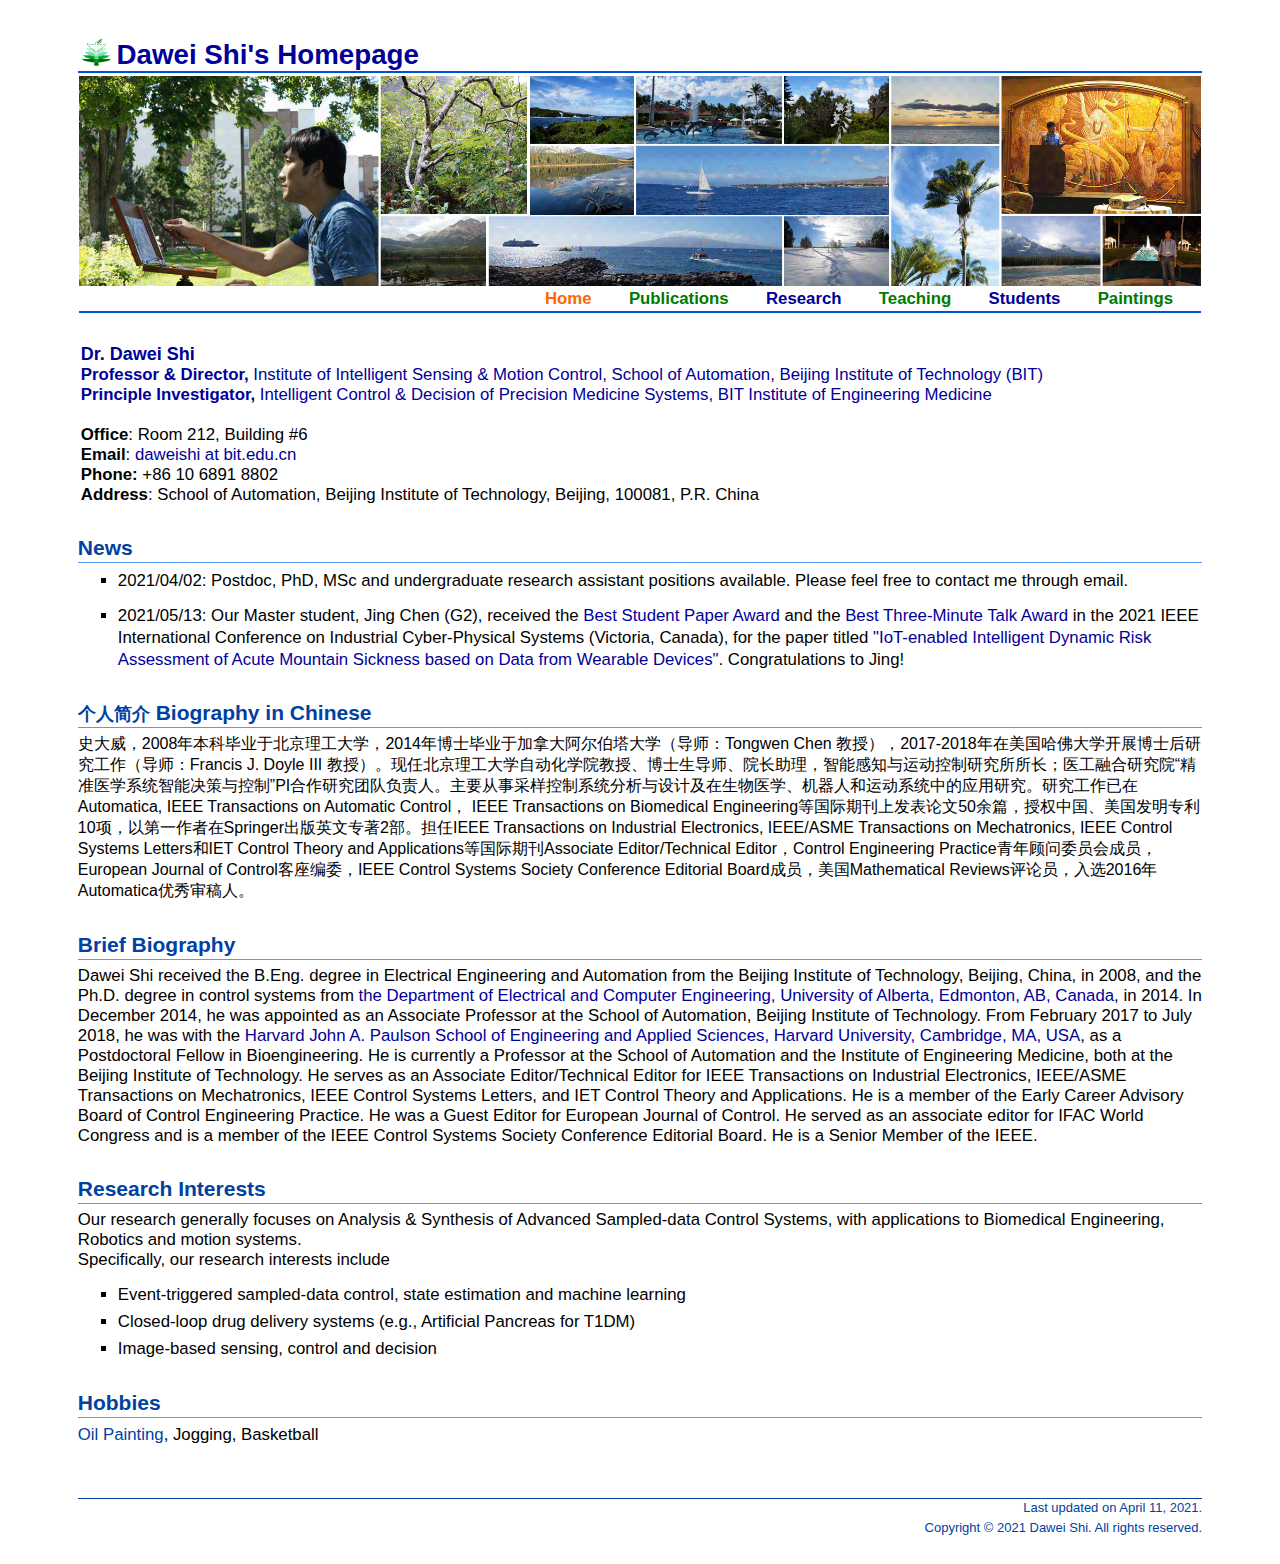
==== index.html @ c406b907 "Add files via upload" ====
<!DOCTYPE html PUBLIC "-//W3C//DTD XHTML 1.1//EN"
  "http://www.w3.org/TR/xhtml11/DTD/xhtml11.dtd">

<html xmlns="http://www.w3.org/1999/xhtml" 
xmlns:wb="http://open.weibo.com/wb"
xml:lang="en">


<head>
<meta content="Dawei Shi,Dawei Shi's Homepage,event-triggered state estimation and control, sampled-data systems, artificial pancreas, biomedical engineering" name="keywords"/>
<meta content="Dawei Shi's Homepage" name="description"/>
<meta content="Dawei Shi" name="author"/>
<meta name="generator" content="jemdoc, see http://jemdoc.jaboc.net/" />
<meta http-equiv="Content-Type" content="text/html;charset=utf-8" />
<script src="http://tjs.sjs.sinajs.cn/open/api/js/wb.js" type="text/javascript" charset="utf-8"></script>
<link href="BIT1.ico" rel="shortcut icon" type="image/x-icon" /><link rel="stylesheet" href="jemdoc.css" type="text/css" />
<link rel="stylesheet" href="afdavid.css" type="text/css" />

<!--,
<style type="text/css">
.afdiv{
background-image:url("00.jpg");
        background-position: 0% 0%;
background-repeat:repeat-y;
background-size:100%;
}
</style>
-->


<title>Dawei Shi's Homepage</title>
</head>
<body>

<div class="afdiv">

</br>
<table class="imgtable" style="table-layout:fixed;" >
<COL WIDTH=6%><COL WIDTH=88%><COL WIDTH=6%>
<tr valign="top">
<td width=300></td>




<td width=1180>
<div id="toptitle">
<h1><img src="BIT.gif" width="36" style="border: 0px; margin-bottom: -0.2em; margin-right: 0.1em;" /><font color="#000099">Dawei Shi's Homepage</font></h1>
</div>
<table class="imgtable">
<tr>
<td width="100%"><img style="margin-top: 0.0em; display:block; width: 100%; height: 0.38*width;" src="afdavid.gif"></td>
</tr>
<tr>
<td width="100%">
<p align="right">
<a href="index.html"><font color="#ff6600"> <b>Home </b></font>   </a>&nbsp;&nbsp;&nbsp;&nbsp;&nbsp;&nbsp;
<a href="publications.html"><font color="#007a00"> <b>Publications </b></font>   </a>&nbsp;&nbsp;&nbsp;&nbsp;&nbsp;&nbsp;
<a href="research.html"><font color="#000099"> <b>Research </b></font>   </a>&nbsp;&nbsp;&nbsp;&nbsp;&nbsp;&nbsp;
<a href="teaching.html"><font color="#007a00"> <b> Teaching </b> </font> </a>&nbsp;&nbsp;&nbsp;&nbsp;&nbsp;&nbsp;
<a href="students.html"><font color="#000099"> <b> Students </b> </font> </a>&nbsp;&nbsp;&nbsp;&nbsp;&nbsp;&nbsp;
<a href="paintings.html"><font color="#007a00"> <b> Paintings</b></font></a>&nbsp;&nbsp;&nbsp;&nbsp;&nbsp;&nbsp;</p>
</td>
</tr>
<tr>
<td width="100%">
<div style="margin-top: -0.81em;padding:0; width:100%;height:1px;background-color:#0050d5;"></div>
<div style="margin:0;padding:0; width:100%;height:1px;background-color:#0050d5;"></div></td></tr>
</table>




<table class="imgtable"><tr><td>
 
<td align="left"><b><font color="#000099" size="4">Dr. Dawei Shi </font> </b> <br/> 
 <b> <font color="#000099">Professor & Director,</b></font> <font color="#000099">Institute of Intelligent Sensing & Motion Control, School of Automation, Beijing Institute of Technology (BIT)</font> <br/> 
 <b><font color="#000099">Principle Investigator, </font> </b>
<font color="#000099">Intelligent Control & Decision of Precision Medicine Systems, BIT Institute of Engineering Medicine</font> <br/><br/>

<!--, supervised by Dr. Tongwen Chen-->


<b>Office</b>: Room 212, Building #6<br />

 

<b>Email</b>: <a href="mailto:daweishi@bit.edu.cn"> <font color="#000099"> daweishi at bit.edu.cn</font> </a><br />

<b>Phone:</b> +86 10 6891 8802    &nbsp;&nbsp; <br />
<b>Address</b>: School of Automation,
Beijing Institute of Technology,
Beijing, 100081, P.R. China<br />
</td></tr></table>

<h2>News</h2>

<ul><li><p>2021/04/02: Postdoc, PhD, MSc and undergraduate research assistant positions available. Please feel free to contact me through email.</p>
</li></ul>

<ul><li><p>2021/05/13: Our Master student, Jing Chen (G2), received the <font color="#000099">Best Student Paper Award</font> and the <font color="#000099">Best Three-Minute Talk Award</font> in the 2021 IEEE International Conference on Industrial Cyber-Physical Systems (Victoria, Canada), for the paper titled <font color="#000099">"IoT-enabled Intelligent Dynamic Risk Assessment of Acute Mountain Sickness based on Data from Wearable Devices"</font>. Congratulations to Jing! </p>
</li></ul>

 <h2><font size="4"; font-family="SimSun">个人简介</font> Biography in Chinese</h2>
 
<font size="3">
史大威，2008年本科毕业于北京理工大学，2014年博士毕业于加拿大阿尔伯塔大学（导师：Tongwen Chen 教授），2017-2018年在美国哈佛大学开展博士后研究工作（导师：Francis J. Doyle III 教授）。现任北京理工大学自动化学院教授、博士生导师、院长助理，智能感知与运动控制研究所所长；医工融合研究院“精准医学系统智能决策与控制”PI合作研究团队负责人。主要从事采样控制系统分析与设计及在生物医学、机器人和运动系统中的应用研究。研究工作已在Automatica, IEEE Transactions on Automatic Control， IEEE Transactions on Biomedical Engineering等国际期刊上发表论文50余篇，授权中国、美国发明专利10项，以第一作者在Springer出版英文专著2部。担任IEEE Transactions on Industrial Electronics, IEEE/ASME Transactions on Mechatronics, IEEE Control Systems Letters和IET Control Theory and Applications等国际期刊Associate Editor/Technical Editor，Control Engineering Practice青年顾问委员会成员，European Journal of Control客座编委，IEEE Control Systems Society Conference Editorial Board成员，美国Mathematical Reviews评论员，入选2016年Automatica优秀审稿人。 
</font> 
  
 <h2>Brief Biography</h2>


Dawei Shi received the B.Eng. degree in Electrical Engineering and Automation from the Beijing Institute of Technology, Beijing, China, in 2008, and the Ph.D. degree in control systems from <font color="#000099">the Department of Electrical and Computer Engineering, University of Alberta, Edmonton, AB, Canada</font>, in 2014. In December 2014, he was appointed as an Associate Professor at the School of Automation, Beijing Institute of Technology. From February 2017 to July 2018, he was with the <font color="#000099">Harvard John A. Paulson School of Engineering and Applied Sciences, Harvard University, Cambridge, MA, USA</font>, as a Postdoctoral Fellow in Bioengineering. He is currently a Professor at the School of Automation and the Institute of Engineering Medicine, both at the Beijing Institute of Technology.  
  
He serves as an Associate Editor/Technical Editor for IEEE Transactions on Industrial Electronics, IEEE/ASME Transactions on Mechatronics, IEEE Control Systems Letters, and IET Control Theory and Applications. He is a member of the Early Career Advisory Board of Control Engineering Practice. He was a Guest Editor for European Journal of Control. He served as an associate editor for IFAC World Congress and  is a member of the IEEE Control Systems Society Conference Editorial Board. He is a Senior Member of the IEEE.


<h2>Research Interests</h2>

Our research generally focuses on Analysis & Synthesis of Advanced Sampled-data Control Systems, with applications to Biomedical Engineering, Robotics and  motion systems. <br /> Specifically, our research interests include

<p style="line-height:200%; margin-top:2%;">
<ul>
<li><p>Event-triggered sampled-data control, state estimation and machine learning</p>
</li>
<li><p>Closed-loop drug delivery systems (e.g., Artificial Pancreas for T1DM)</p>
</li>
<li><p>Image-based sensing, control and decision</p>
</li>
</ul>
</p>



 

<h2>Hobbies</h2>
<p>
<a href="paintings.html">Oil Painting</a>,  Jogging,  Basketball 
</p>



<!-- <p align="right">
"Chasing the most beautiful landscape, the most authentic sound, the most incisive colors, and the most insightful  results."
</p> -->


<div id="footer">
 

<div id="footer-text" align="right"> <p>Last updated on April 11, 2021.</p> <p style="margin-top:-0.6em">Copyright &copy 2021 Dawei Shi. All rights reserved.</p></div>
</div>

</td>
<td width=300></td>
</table>

</div>
</body>
</html>
---- jemdoc.css ----
/* Default css file for jemdoc. */

table#tlayout {
    border: none;
    border-collapse: separate;
    background: white;
}

body {
	background: white;
	font-family: Georgia, serif;
	padding-bottom: 8px;
	margin: 0;
}

body { font-family: Calibri, Segoe, "Segoe UI", Helvetica, Optima, Arial, sans-serif !important; font-size:105%}

#layout-menu {
	background: #f6f6f6;
	border: 1px solid #dddddd;
	padding-top: 0.5em;
	padding-left: 8px;
	padding-right: 8px;
	font-size: 1.0em;
	width: auto;
	white-space: nowrap;
    text-align: left;
    vertical-align: top;
}

#layout-menu td {
	background: #f4f4f4;
    vertical-align: top;
}

#layout-content {
	padding-top: 0.0em;
	padding-left: 1.0em;
	padding-right: 1.0em;
    border: none;
    background: white;
    text-align: left;
    vertical-align: top;
}

#layout-menu a {
	line-height: 1.5em;
	margin-left: 0.5em;
}

tt {
    background: #ffffdd;
}

pre, tt {
	font-size: 90%;
	font-family: monaco, monospace;
}

a, a > tt {
	color: #224b8d;
	text-decoration: none;
}

a:hover {
	border-bottom: 1px gray dotted;
}

#layout-menu a.current:link, #layout-menu a.current:visited {
	color: #022b6d;
	border-bottom: 1px gray solid;
}
#layout-menu a:link, #layout-menu a:visited, #layout-menu a:hover {
	color: #527bbd;
	text-decoration: none;
}
#layout-menu a:hover {
	text-decoration: none;
}

div.menu-category {
	border-bottom: 1px solid gray;
	margin-top: 0.8em;
	padding-top: 0.2em;
	padding-bottom: 0.1em;
	font-weight: bold;
}

div.menu-item {
	padding-left: 16px;
	text-indent: -16px;
}

div#toptitle {
	padding-bottom: 0em;
	margin-bottom: 0em;
	border-bottom: 2px solid;
}

/* Reduce space if we begin the page with a title. */
div#toptitle + h2, div#toptitle + h3 {
	margin-top: -0.7em;
}

div#subtitle {
	margin-top: 0.0em;
	margin-bottom: 0.0em;
	padding-top: 0em;
	padding-bottom: 0.1em;
}

em {
	font-style: italic;
}

strong {
	font-weight: bold;
}


h1, h2, h3 {
	color: #6d5df5;
	margin-top: 0.7em;
	margin-bottom: 0.3em;
	padding-bottom: 0.2em;
	line-height: 1.0;
	padding-top: 0.5em;
	border-bottom: 1px solid #aaaaaa;
}

h1 {
	font-size: 165%;
}

h2 {
	padding-top: 0.8em;
	font-size: 125%;
}

h2 + h3 {
    padding-top: 0.2em;
}

h3 {
	font-size: 110%;
	border-bottom: none;
}

p {
	margin-top: 0.0em;
	margin-bottom: 0.8em;
	padding: 0;
	line-height: 1.3;
}

pre {
	padding: 0;
	margin: 0;
}

div#footer {
	font-size: small;
	border-top: 1px solid #0041a1;
	padding-top: 0.1em;
	margin-top: 4.0em;
	color: #0041a1;
}

div#footer a {
	color: #80a0b0;
}

div#footer-text {
	float: right;
	padding-bottom: 8px;
}

ul, ol, dl {
	margin-top: 0.2em;
	padding-top: 0;
	margin-bottom: 0.8em;
}

dt {
	margin-top: 0.5em;
	margin-bottom: 0;
}

dl {
	margin-left: 20px;
}

dd {
	color: #222222;
}

dd > *:first-child {
	margin-top: 0;
}

ul {
	list-style-position: outside;
	list-style-type: square;
}

p + ul, p + ol {
	margin-top: -0.5em;
}

li ul, li ol {
	margin-top: -0.3em;
}

ol {
	list-style-position: outside;
	list-style-type: decimal;
}

li p, dd p {
	margin-bottom: 0.3em;
}


ol ol {
	list-style-type: lower-alpha;
}

ol ol ol {
	list-style-type: lower-roman;
}

p + div.codeblock {
	margin-top: -0.6em;
}

div.codeblock, div.infoblock {
	margin-right: 0%;
	margin-top: 1.2em;
	margin-bottom: 1.3em;
}

div.blocktitle {
	font-weight: bold;
	color: #cd7b62;
	margin-top: 1.2em;
	margin-bottom: 0.1em;
}

div.blockcontent {
	border: 1px solid silver;
	padding: 0.3em 0.5em;
}

div.infoblock > div.blockcontent {
	background: #ffffee;
}

div.blockcontent p + ul, div.blockcontent p + ol {
	margin-top: 0.4em;
}

div.infoblock p {
	margin-bottom: 0em;
}

div.infoblock li p, div.infoblock dd p {
	margin-bottom: 0.5em;
}

div.infoblock p + p {
	margin-top: 0.8em;
}

div.codeblock > div.blockcontent {
	background: #f6f6f6;
}

span.pycommand {
	color: #000070;
}

span.statement {
	color: #008800;
}
span.builtin {
	color: #000088;
}
span.special {
	color: #990000;
}
span.operator {
	color: #880000;
}
span.error {
	color: #aa0000;
}
span.comment, span.comment > *, span.string, span.string > * {
	color: #606060;
}

@media print {
	#layout-menu { display: none; }
}

#fwtitle {
	margin: 2px;
}

#fwtitle #toptitle {
	padding-left: 0.5em;
	margin-bottom: 0.5em;
}

#layout-content h1:first-child, #layout-content h2:first-child, #layout-content h3:first-child {
	margin-top: -0.7em;
}

div#toptitle h1, #layout-content div#toptitle h1 {
	margin-bottom: 0.0em;
	padding-bottom: 0.1em;
	padding-top: 0;
	margin-top: 0.5em;
	border-bottom: none;
}

img.eq {
	padding: 0;
	padding-left: 0.1em;
	padding-right: 0.1em;
	margin: 0;
}

img.eqwl {
	padding-left: 2em;
	padding-top: 0.6em;
	padding-bottom: 0.2em;
	margin: 0;
}

table {
    border: 2px solid black;
    border-collapse: collapse;
}

td {
    padding: 2px;
    padding-left: 0.5em;
    padding-right: 0.5em;
    text-align: center;
    border: 1px solid gray;
}

table + table {
    margin-top: 1em;
}

tr.heading {
    font-weight: bold;
    border-bottom: 2px solid black;
}

img {
    border: none;
}

table.imgtable1, table.imgtable1 td {
    border: none;
    text-align: center;
}

table.imgtable, table.imgtable td {
    border: none;
    text-align: left;
    padding: 1px;
}
---- afdavid.css ----
/* Extra css file for personal jemdoc customizations. */
/* Copyright (C) Jacob Mattingley 2007. */
/* Further customerized by afdavid for personal website use*/

#mytd {display: block; float:right; clear:both; padding:0px; margin:0px}

#layout-menu {
	width: 90px;
}

dl {
    margin-left: 2em;
}

a, a > tt {
	color: #0041a1;
}
a:hover {
	border-bottom: 1px #305080 dotted;
}

div#toptitle {
	margin-bottom: 0.1em;
	border-bottom-color: #0050d5;
}

h1, h2, h3, #layout-menu a.current:link, #layout-menu a.current:visited {
	color: #0041a1;
}

h1, h2, h3 {
	border-bottom: 1px solid #5797f5;
}

div#footer-text {
	padding-bottom: 0;
}

div.blocktitle {
	color: #150886;
}

div.blockcontent {
	border: 1px solid #d1ccfc;
}

div#footer-text {
    padding-bottom: 8px;
}
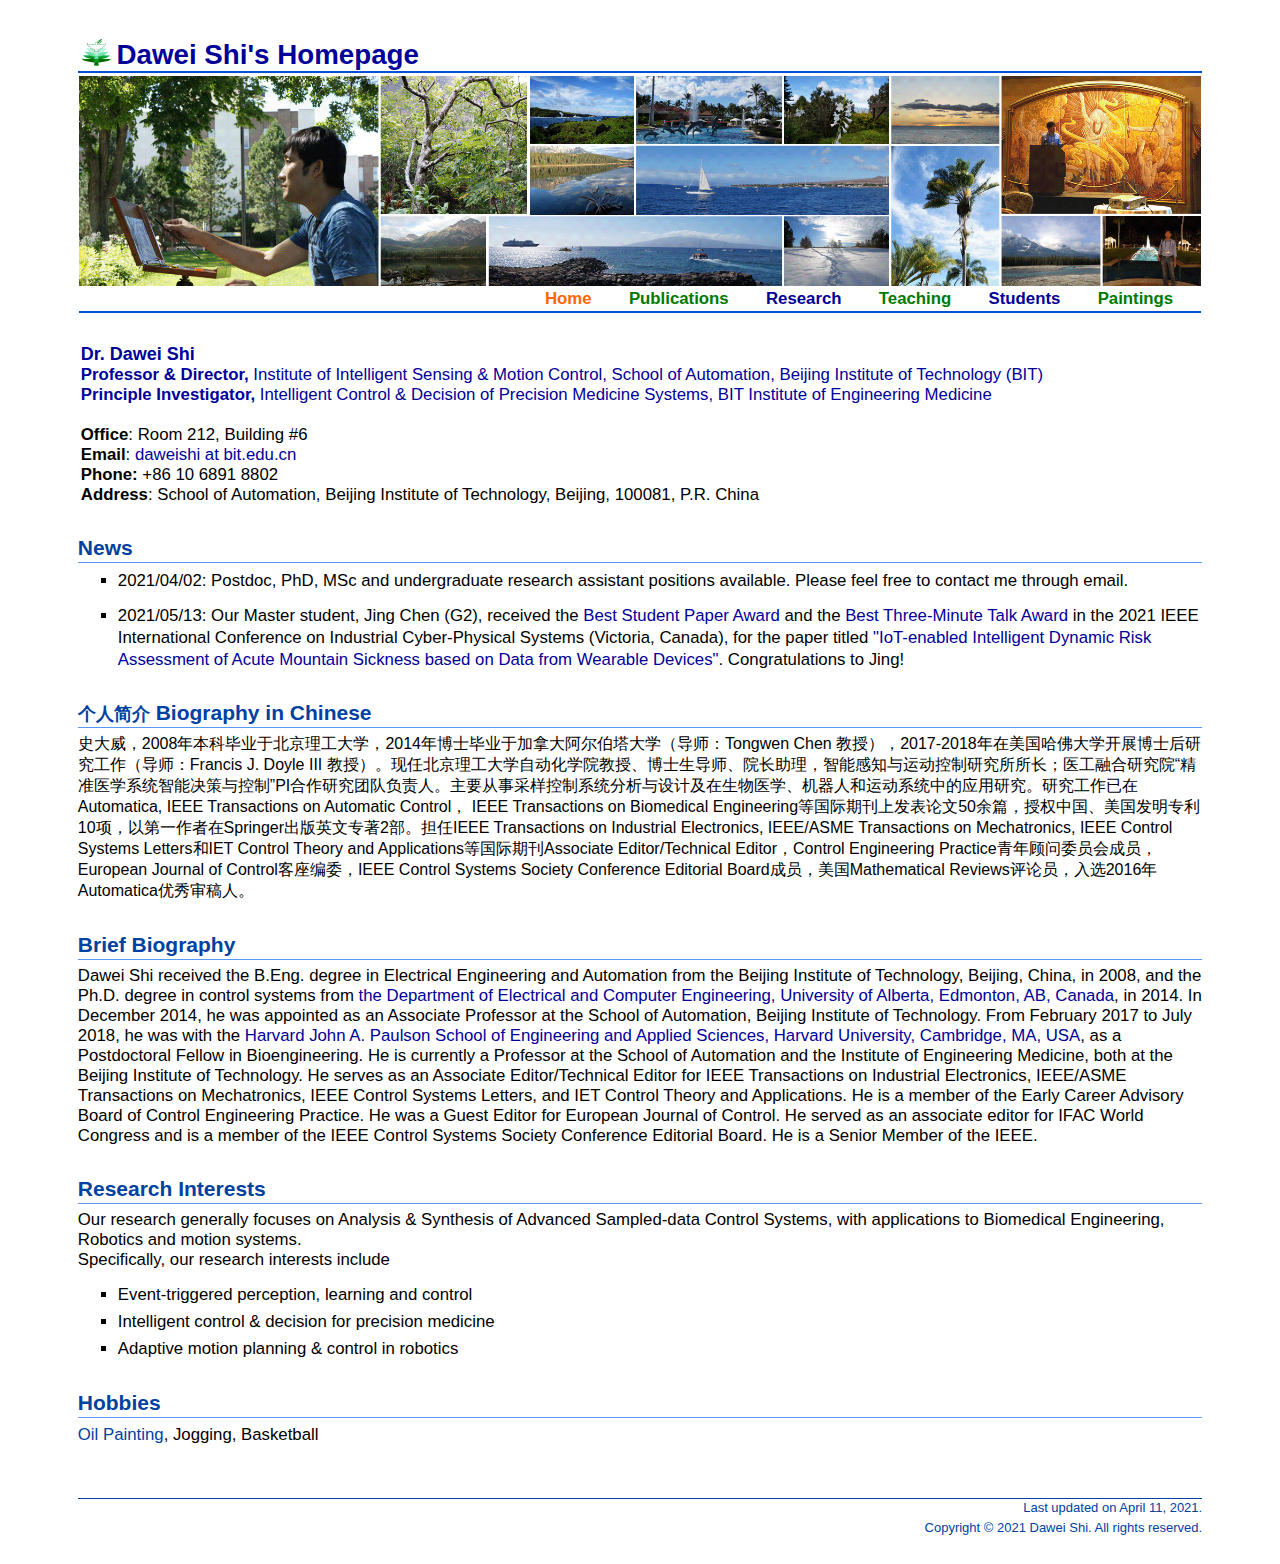
==== commit 6c194470: "Add files via upload" ====
--- a/index.html
+++ b/index.html
@@ -122,11 +122,11 @@
 
 <p style="line-height:200%; margin-top:2%;">
 <ul>
-<li><p>Event-triggered sampled-data control, state estimation and machine learning</p>
+<li><p>Event-triggered perception, learning and control</p>
 </li>
-<li><p>Closed-loop drug delivery systems (e.g., Artificial Pancreas for T1DM)</p>
+<li><p>Intelligent control & decision for precision medicine</p>
 </li>
-<li><p>Image-based sensing, control and decision</p>
+<li><p>Adaptive motion planning & control in robotics</p>
 </li>
 </ul>
 </p>
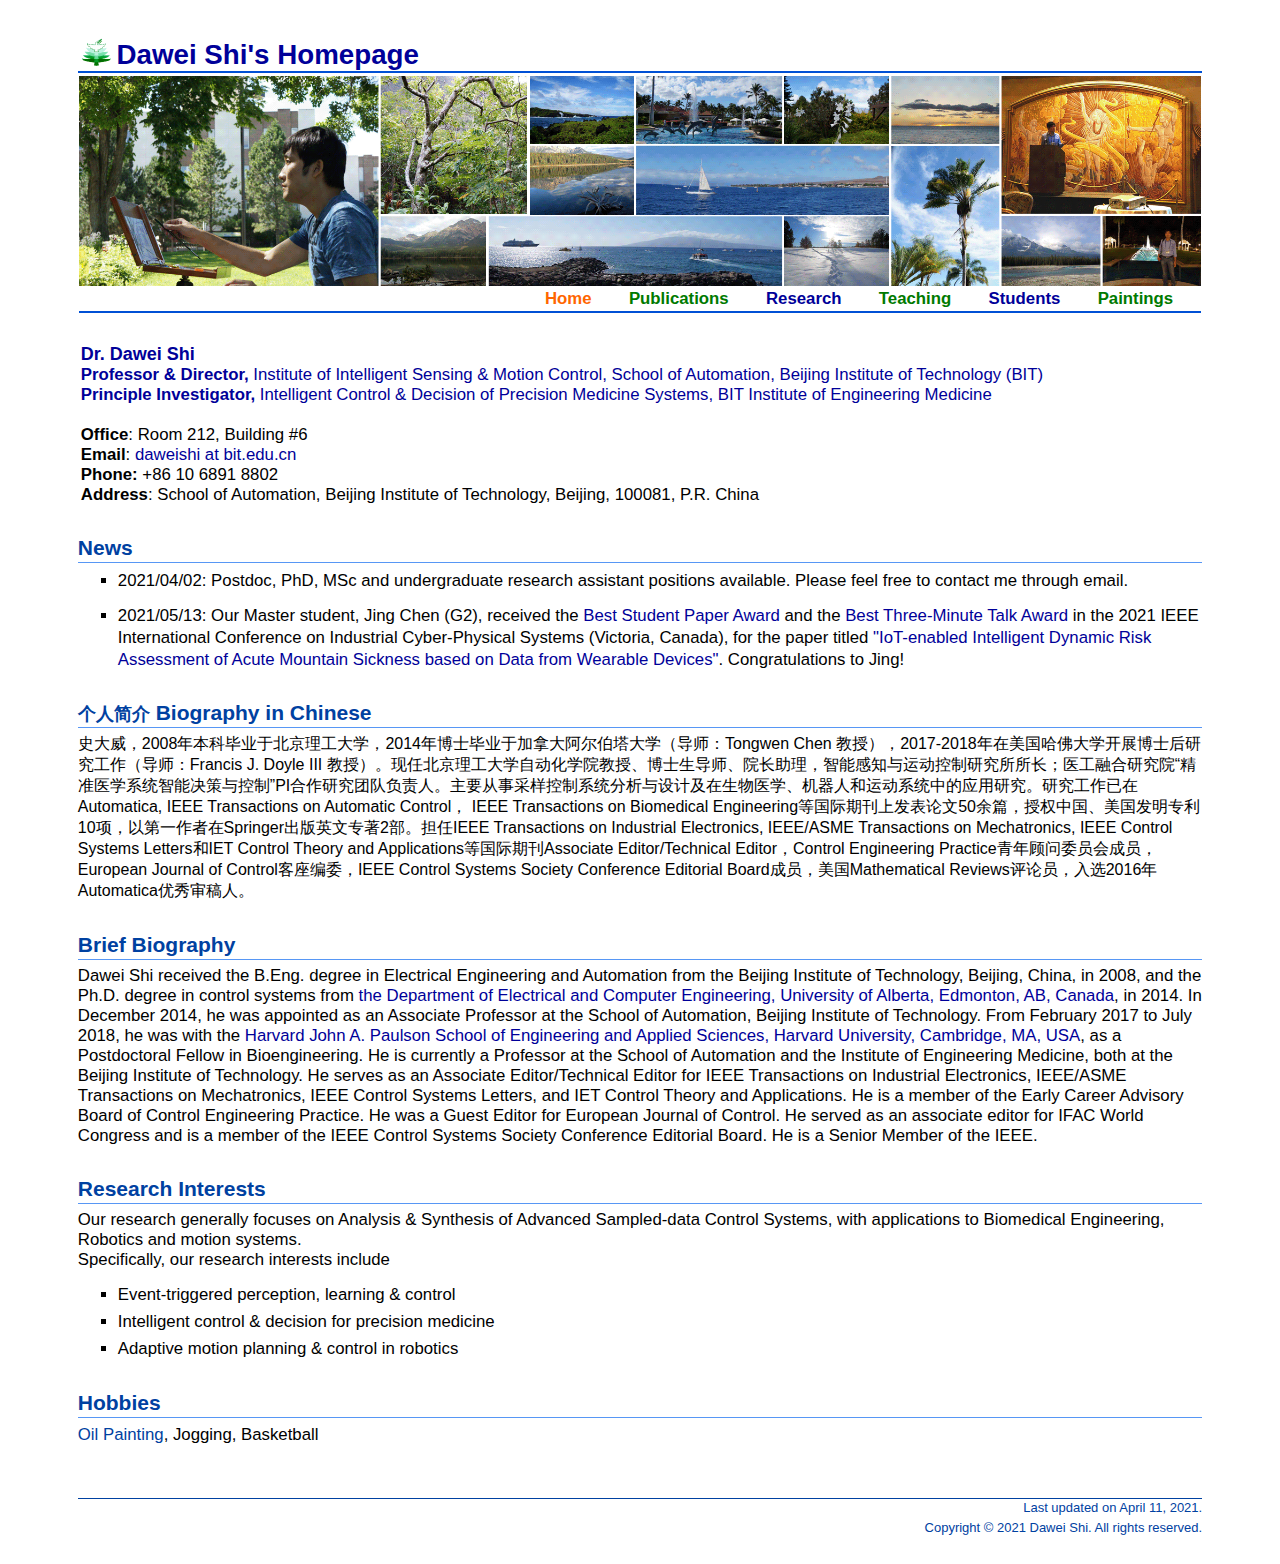
==== commit c0280531: "Add files via upload" ====
--- a/index.html
+++ b/index.html
@@ -122,7 +122,7 @@
 
 <p style="line-height:200%; margin-top:2%;">
 <ul>
-<li><p>Event-triggered perception, learning and control</p>
+<li><p>Event-triggered perception, learning & control</p>
 </li>
 <li><p>Intelligent control & decision for precision medicine</p>
 </li>
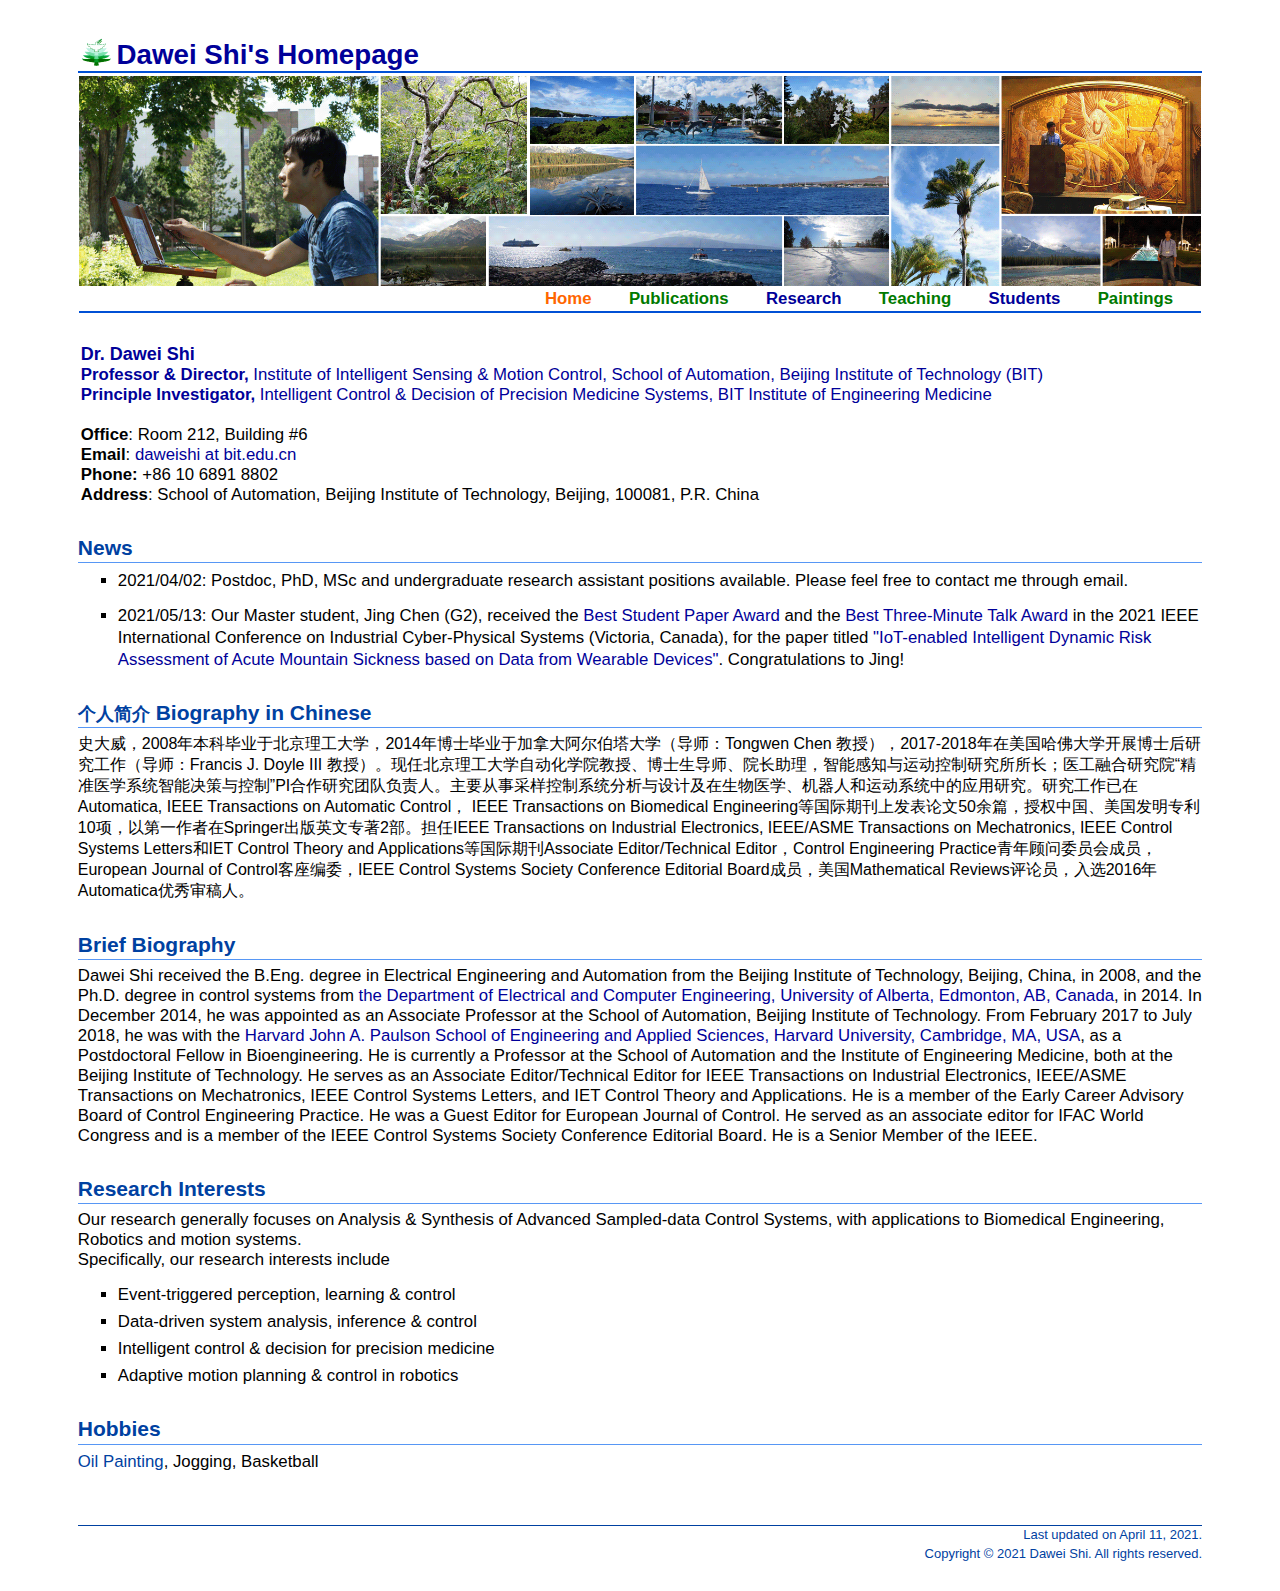
==== commit 170f4dfe: "Update index.html" ====
--- a/index.html
+++ b/index.html
@@ -124,6 +124,8 @@
 <ul>
 <li><p>Event-triggered perception, learning & control</p>
 </li>
+<li><p>Data-driven system analysis, inference & control</p>
+</li>
 <li><p>Intelligent control & decision for precision medicine</p>
 </li>
 <li><p>Adaptive motion planning & control in robotics</p>
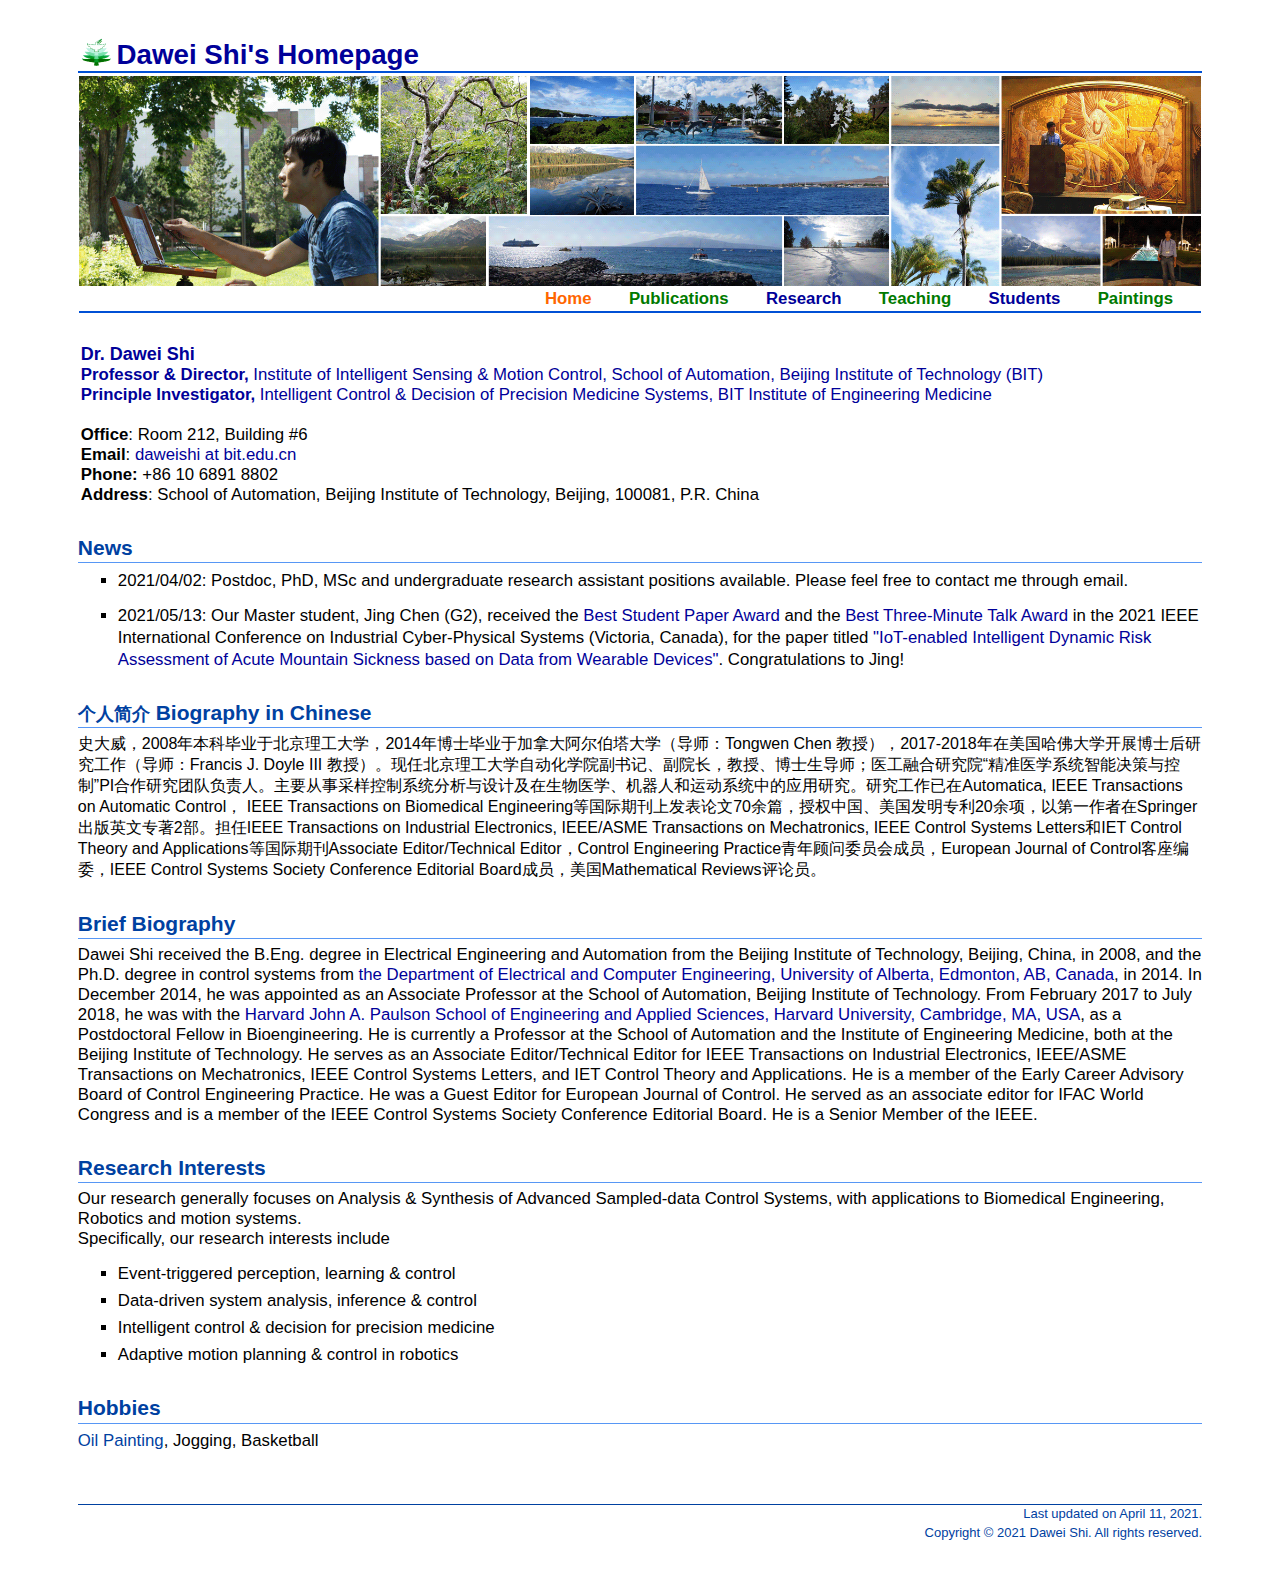
==== commit 41f8aa09: "Update index.html" ====
--- a/index.html
+++ b/index.html
@@ -105,7 +105,7 @@
  <h2><font size="4"; font-family="SimSun">个人简介</font> Biography in Chinese</h2>
  
 <font size="3">
-史大威，2008年本科毕业于北京理工大学，2014年博士毕业于加拿大阿尔伯塔大学（导师：Tongwen Chen 教授），2017-2018年在美国哈佛大学开展博士后研究工作（导师：Francis J. Doyle III 教授）。现任北京理工大学自动化学院教授、博士生导师、院长助理，智能感知与运动控制研究所所长；医工融合研究院“精准医学系统智能决策与控制”PI合作研究团队负责人。主要从事采样控制系统分析与设计及在生物医学、机器人和运动系统中的应用研究。研究工作已在Automatica, IEEE Transactions on Automatic Control， IEEE Transactions on Biomedical Engineering等国际期刊上发表论文50余篇，授权中国、美国发明专利10项，以第一作者在Springer出版英文专著2部。担任IEEE Transactions on Industrial Electronics, IEEE/ASME Transactions on Mechatronics, IEEE Control Systems Letters和IET Control Theory and Applications等国际期刊Associate Editor/Technical Editor，Control Engineering Practice青年顾问委员会成员，European Journal of Control客座编委，IEEE Control Systems Society Conference Editorial Board成员，美国Mathematical Reviews评论员，入选2016年Automatica优秀审稿人。 
+史大威，2008年本科毕业于北京理工大学，2014年博士毕业于加拿大阿尔伯塔大学（导师：Tongwen Chen 教授），2017-2018年在美国哈佛大学开展博士后研究工作（导师：Francis J. Doyle III 教授）。现任北京理工大学自动化学院副书记、副院长，教授、博士生导师；医工融合研究院“精准医学系统智能决策与控制”PI合作研究团队负责人。主要从事采样控制系统分析与设计及在生物医学、机器人和运动系统中的应用研究。研究工作已在Automatica, IEEE Transactions on Automatic Control， IEEE Transactions on Biomedical Engineering等国际期刊上发表论文70余篇，授权中国、美国发明专利20余项，以第一作者在Springer出版英文专著2部。担任IEEE Transactions on Industrial Electronics, IEEE/ASME Transactions on Mechatronics, IEEE Control Systems Letters和IET Control Theory and Applications等国际期刊Associate Editor/Technical Editor，Control Engineering Practice青年顾问委员会成员，European Journal of Control客座编委，IEEE Control Systems Society Conference Editorial Board成员，美国Mathematical Reviews评论员。
 </font> 
   
  <h2>Brief Biography</h2>
